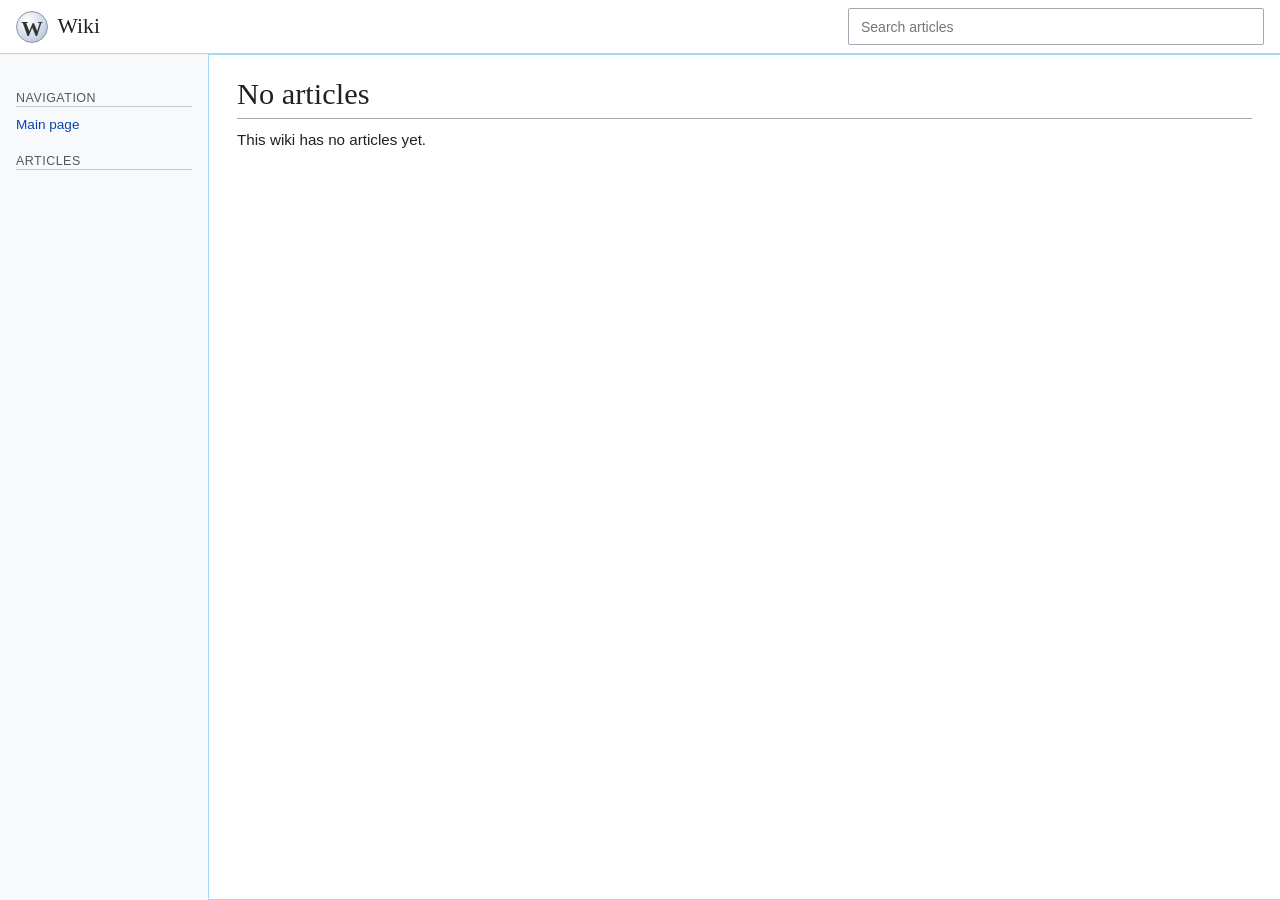
==== assets/page/index.html @ 4450c96b "first commit" ====
<!DOCTYPE html>
<html lang="en">
<head>
  <meta charset="utf-8">
  <meta name="viewport" content="width=device-width, initial-scale=1">
  <title>Article</title>
  <link rel="stylesheet" href="index.css">
</head>
<body>
  <header class="wk-header">
    <a class="wk-logo" href="../index.html"><span class="wk-globe">W</span><span id="site-title">Wiki</span></a>
    <div class="wk-search">
      <input id="search" type="search" placeholder="Search articles" autocomplete="off">
      <div id="search-results" class="search-results"></div>
    </div>
  </header>

  <div class="wk-layout">
    <nav class="wk-sidebar">
      <h3>Navigation</h3>
      <ul><li><a href="../index.html">Main page</a></li></ul>
      <h3>Articles</h3>
      <ul id="sidebar-list"></ul>
    </nav>

    <main class="wk-main">
      <article id="article">
        <h1 id="firstHeading"></h1>
        <div id="content" class="mw-body-content"><p class="muted">Loading...</p></div>
      </article>
    </main>
  </div>

  <script src="index.js"></script>
</body>
</html>
---- assets/page/index.css ----
@import url("../index.css");

/* ==========================================================================
   Article styles (Wikipedia-like). Shared base styles live in ../index.css.
   ========================================================================== */

.mw-body-content { font-size: 0.95rem; line-height: 1.65; }
.mw-body-content p { margin: 0.5em 0 0.9em; }

.mw-body-content h2 {
  font-family: var(--serif); font-size: 1.55rem;
  margin: 1.2em 0 0.4em; padding-bottom: 0.15em;
  border-bottom: 1px solid var(--border); clear: both;
}
.mw-body-content h3 { font-size: 1.2rem; font-weight: bold; margin: 1em 0 0.3em; }
.mw-body-content h4 { font-size: 1.05rem; font-weight: bold; margin: 1em 0 0.3em; }
.mw-body-content h5, .mw-body-content h6 { font-size: 0.95rem; font-weight: bold; margin: 1em 0 0.3em; }
.mw-body-content h2 .anchor, .mw-body-content h3 .anchor, .mw-body-content h4 .anchor {
  margin-left: 0.4em; font-size: 0.7em; color: var(--border); visibility: hidden;
}
.mw-body-content h2:hover .anchor, .mw-body-content h3:hover .anchor, .mw-body-content h4:hover .anchor { visibility: visible; }

.mw-body-content ul, .mw-body-content ol { margin: 0.3em 0 0.5em 1.6em; padding: 0; }
.mw-body-content li { margin-bottom: 0.25em; }
.mw-body-content blockquote {
  margin: 1em 2em; padding: 0.4em 1em; border-left: 3px solid var(--border);
  color: var(--muted); background: var(--bg);
}
.mw-body-content hr { border: 0; border-top: 1px solid var(--border); margin: 1.2em 0; }
.mw-body-content code {
  font-family: var(--mono); font-size: 0.88em;
  background: #f1f3f5; border: 1px solid #e3e6ea; border-radius: 2px; padding: 0 0.3em;
}
.mw-body-content pre.plain-code {
  background: #f8f9fa; border: 1px solid var(--border-soft); padding: 0.8em 1em;
  overflow: auto; line-height: 1.45;
}
.mw-body-content pre.plain-code code { background: none; border: 0; padding: 0; }
.mw-body-content img, .mw-body-content video { max-width: 100%; height: auto; }

/* ---------- table of contents ---------- */
.toc {
  display: table; background: var(--bg); border: 1px solid var(--border);
  padding: 0.6em 1em 0.6em 0.8em; margin: 0.5em 0 1em; font-size: 0.9rem; clear: both;
}
.toc-title { font-weight: bold; text-align: center; margin-bottom: 0.3em; }
.toc ul { list-style: none; margin: 0; padding-left: 1.2em; }
.toc > ul { padding-left: 0; }
.toc li { margin: 0.1em 0; }
.toc .tocnum { color: var(--muted); margin-right: 0.4em; }

/* ---------- figures ---------- */
figure.thumb {
  background: var(--bg); border: 1px solid var(--border-soft);
  padding: 3px; margin: 0.4em 0 1.2em; font-size: 0.85rem; max-width: 100%;
}
figure.thumb img, figure.thumb video { display: block; width: 100%; }
figure.thumb iframe { display: block; width: 100%; aspect-ratio: 16 / 9; border: 0; }
figure.thumb figcaption { padding: 4px 6px 3px; color: var(--text); }
figure.tright { float: right; clear: right; margin-left: 1.4em; }
figure.tleft { float: left; clear: left; margin-right: 1.4em; }
figure.tcenter { display: table; margin-left: auto; margin-right: auto; clear: both; }
figure.tnone { display: table; }

/* ---------- infobox ---------- */
.infobox {
  float: right; clear: right; width: 22em; max-width: 100%;
  margin: 0.4em 0 1em 1.4em; border: 1px solid var(--border);
  background: var(--bg); font-size: 0.85rem; line-height: 1.45;
}
.infobox .ib-title {
  background: #cedff2; text-align: center; font-weight: bold;
  font-size: 1.1rem; padding: 0.4em 0.6em;
}
.infobox .ib-image { text-align: center; padding: 0.5em; }
.infobox table { width: 100%; border-collapse: collapse; }
.infobox th { text-align: left; vertical-align: top; padding: 0.3em 0.6em; width: 38%; background: #eaf3ff; }
.infobox td { padding: 0.3em 0.6em; vertical-align: top; }
.infobox tr + tr th, .infobox tr + tr td { border-top: 1px solid var(--border-soft); }

/* ---------- callouts ---------- */
.callout { margin: 1em 0; padding: 0.6em 1em; border: 1px solid var(--border-soft); border-left-width: 6px; background: var(--bg); clear: both; }
.callout > :first-child { margin-top: 0; }
.callout > :last-child { margin-bottom: 0; }
.callout.note { border-left-color: #36c; background: #eaf3ff; }
.callout.tip { border-left-color: #14866d; background: #e6f6f1; }
.callout.warning { border-left-color: #fc3; background: #fef6e7; }

/* ---------- static tables ---------- */
.table-wrap { overflow-x: auto; margin: 1em 0; clear: both; }
table.wikitable {
  border-collapse: collapse; background: var(--bg); color: var(--text);
  border: 1px solid var(--border);
}
table.wikitable th, table.wikitable td { border: 1px solid var(--border); padding: 0.3em 0.6em; }
table.wikitable th { background: var(--panel); text-align: center; }

/* ---------- math ---------- */
.math-block { margin: 0.8em 0; overflow-x: auto; overflow-y: hidden; text-align: center; clear: both; }

/* ---------- footnotes ---------- */
sup.fnref { line-height: 0; font-size: 0.75em; }
sup.fnref a { color: var(--link); padding: 0 1px; }
.references { font-size: 0.88rem; margin-left: 1.8em; }
.references li:target, sup.fnref:target { background: #eaf3ff; }
.references .backlink a { color: var(--link); margin-right: 0.4em; font-weight: bold; }

/* ---------- widget shells ---------- */
.cw, .sheet, .map-widget, .desmos-widget, .model-widget { clear: both; margin: 1em 0; }
.widget-note { font-size: 0.8rem; color: var(--muted); padding: 0.3em 0.2em; }
.widget-loading { padding: 1em; color: var(--muted); }

/* ---------- code windows ---------- */
.cw { border: 1px solid var(--border); background: #fff; }
.cw-bar {
  display: flex; align-items: center; gap: 0.5rem;
  padding: 0.3rem 0.6rem; background: var(--panel); border-bottom: 1px solid var(--border);
}
.cw-lang { font-weight: bold; font-size: 0.82rem; }
.cw-tag { font-size: 0.72rem; color: var(--muted); border: 1px solid var(--border); padding: 0 0.35rem; border-radius: 2px; background: #fff; }
.cw-spacer { flex: 1; }
.cw button, .sheet button {
  font: inherit; font-size: 0.82rem; padding: 0.2rem 0.8rem; cursor: pointer;
  background: #f8f9fa; border: 1px solid var(--border); border-radius: 2px; color: var(--text);
}
.cw button:hover, .sheet button:hover { background: #fff; border-color: var(--accent); }
.cw button.run { background: #36c; color: #fff; border-color: #2a4b8d; }
.cw button.run:hover { background: #447ff5; }
.cw button:disabled { opacity: 0.55; cursor: progress; }
.cw .CodeMirror, .cw textarea.cw-fallback {
  height: auto; font-family: var(--mono); font-size: 13px; line-height: 1.45;
  border: 0;
}
.cw textarea.cw-fallback { width: 100%; min-height: 9em; padding: 0.6em; resize: vertical; display: block; }
.cw .CodeMirror-scroll { max-height: 32em; }
.cw-out { border-top: 1px solid var(--border); background: #fbfbfb; }
.cw-canvas-wrap { padding: 0.5rem; text-align: center; border-bottom: 1px solid var(--border-soft); background: #eef0f3; }
.cw-canvas-wrap canvas { background: #fff; max-width: 100%; border: 1px solid var(--border); }
.cw-console {
  margin: 0; padding: 0.5rem 0.75rem; min-height: 2.4em; max-height: 16em; overflow: auto;
  font-family: var(--mono); font-size: 12.5px; white-space: pre-wrap; word-break: break-word;
}
.cw-console .err { color: #b32424; }
.cw-console .dim { color: var(--muted); }

/* ---------- interactive spreadsheet ---------- */
.sheet { border: 1px solid var(--border); background: #fff; }
.sheet-scroll { overflow: auto; max-height: 30em; }
table.sheet-table { border-collapse: collapse; font-size: 0.85rem; min-width: 100%; }
table.sheet-table th {
  background: var(--panel); border: 1px solid var(--border-soft); font-weight: normal;
  padding: 0.15em 0.6em; color: var(--muted); position: sticky; top: 0; z-index: 1; min-width: 2.2em;
}
table.sheet-table tbody th { position: static; left: 0; text-align: center; }
table.sheet-table td { border: 1px solid var(--border-soft); padding: 0; }
table.sheet-table input {
  width: 100%; min-width: 6.5em; border: 0; padding: 0.25em 0.5em; font: inherit; background: transparent;
}
table.sheet-table input:focus { outline: 2px solid var(--accent); outline-offset: -2px; background: #fff; }
table.sheet-table input.num { text-align: right; }
table.sheet-table input.err { color: #b32424; }
.sheet-bar { display: flex; flex-wrap: wrap; align-items: center; gap: 0.4rem; padding: 0.35rem 0.6rem; background: var(--panel); border-top: 1px solid var(--border); }
.sheet-bar .widget-note { flex: 1; min-width: 12em; }

/* ---------- map / desmos / model ---------- */
.map-widget .map-canvas, .desmos-widget .desmos-canvas { width: 100%; border: 1px solid var(--border); background: #eef0f3; }
model-viewer { width: 100%; background: linear-gradient(#f4f6f9, #dfe5ee); border: 1px solid var(--border); --poster-color: transparent; }

@media (max-width: 800px) {
  figure.tright, figure.tleft, .infobox { float: none; margin-left: 0; margin-right: 0; width: 100%; }
}
@media print {
  .wk-header, .wk-sidebar, .cw-bar button { display: none; }
  .wk-main { border: 0; }
}
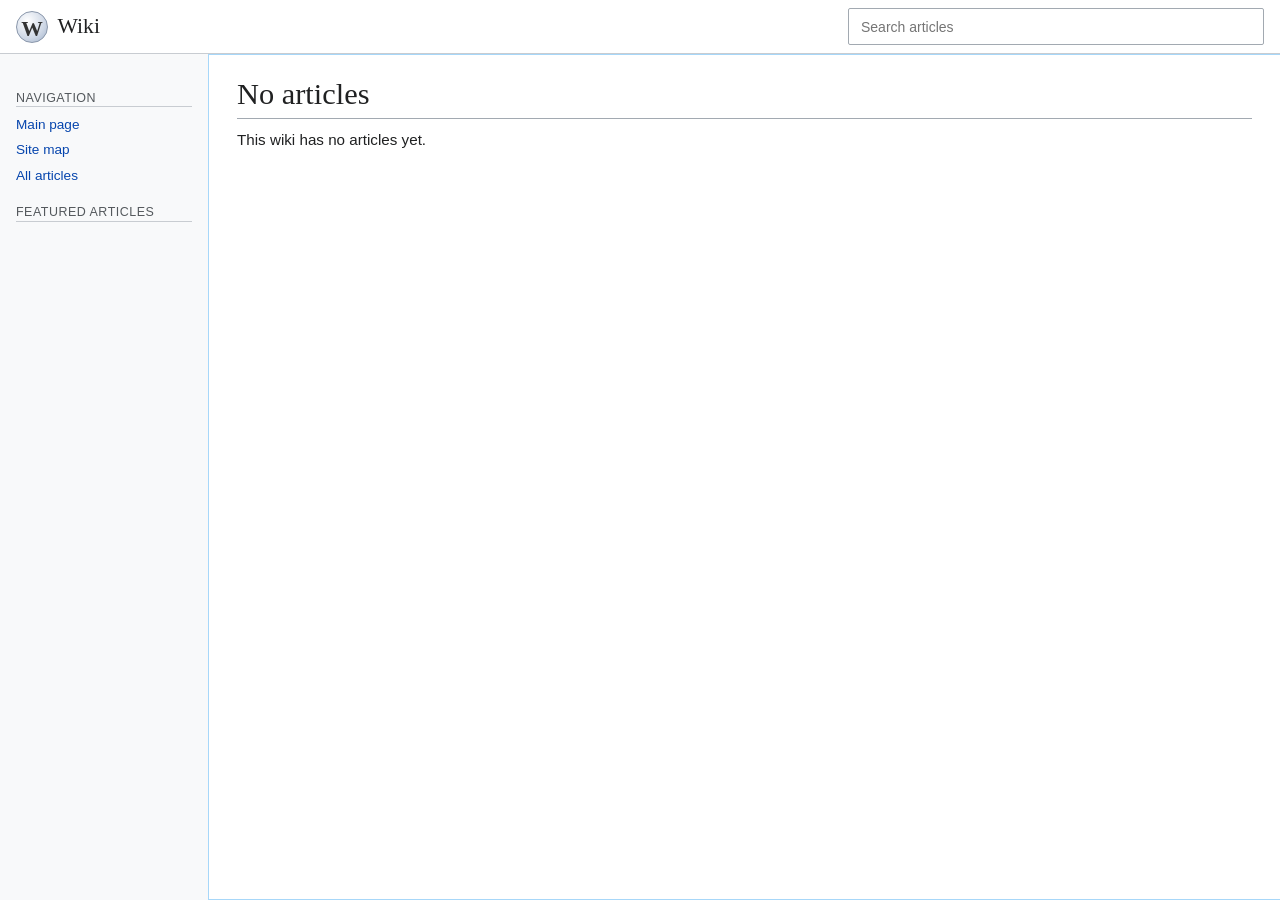
==== commit 352262c8: "added default pics" ====
--- a/assets/page/index.html
+++ b/assets/page/index.html
@@ -18,8 +18,12 @@
   <div class="wk-layout">
     <nav class="wk-sidebar">
       <h3>Navigation</h3>
-      <ul><li><a href="../index.html">Main page</a></li></ul>
-      <h3>Articles</h3>
+      <ul>
+        <li><a href="../index.html">Main page</a></li>
+        <li><a href="../index.html#map">Site map</a></li>
+        <li><a href="../index.html#all">All articles</a></li>
+      </ul>
+      <h3>Featured articles</h3>
       <ul id="sidebar-list"></ul>
     </nav>
 
--- a/assets/page/index.css
+++ b/assets/page/index.css
@@ -166,6 +166,94 @@
 .map-widget .map-canvas, .desmos-widget .desmos-canvas { width: 100%; border: 1px solid var(--border); background: #eef0f3; }
 model-viewer { width: 100%; background: linear-gradient(#f4f6f9, #dfe5ee); border: 1px solid var(--border); --poster-color: transparent; }
 
+/* static maps are a fixed picture */
+.map-widget .map-static, .map-widget .map-static .leaflet-container { cursor: default; }
+
+/* ---------- audio player ---------- */
+.audio-widget { clear: both; margin: 1em 0; max-width: 26rem; padding: 0.5rem 0.7rem; border: 1px solid var(--border); background: var(--bg); }
+.audio-widget .au-title { font-size: 0.9rem; font-weight: bold; margin-bottom: 0.3rem; }
+.audio-widget audio { display: block; width: 100%; height: 2.4rem; }
+
+/* ---------- timelines ---------- */
+.timeline-widget { clear: both; margin: 1em 0; }
+.tl-static { list-style: none; margin: 0 0 0 0.7rem; padding: 0 0 0 0.4rem; border-left: 3px solid var(--accent); }
+.tl-static li { position: relative; display: flex; gap: 0.9rem; padding: 0.35rem 0 0.35rem 1rem; }
+.tl-static li::before {
+  content: ""; position: absolute; left: -0.62rem; top: 0.8rem; width: 0.7rem; height: 0.7rem;
+  border-radius: 50%; background: #fff; border: 2px solid var(--accent);
+}
+.tl-static .tl-date { flex: none; min-width: 6.5rem; color: var(--muted); font-size: 0.85rem; padding-top: 0.1rem; }
+.tl-static .tl-body p { margin: 0.1rem 0 0; }
+.timeline-widget:not(.tl-plain) { border: 1px solid var(--border); background: #fff; }
+.tl-viewport { overflow-x: auto; overflow-y: hidden; cursor: grab; background: var(--bg); outline-offset: -2px; }
+.tl-viewport.dragging { cursor: grabbing; user-select: none; }
+.tl-viewport:focus-visible { outline: 2px solid var(--accent); }
+.tl-track { position: relative; height: 300px; min-width: 100%; }
+.tl-axis { position: absolute; left: 0; right: 0; top: 50%; height: 3px; margin-top: -1px; background: var(--accent); opacity: 0.55; }
+.tl-marker {
+  position: absolute; top: 50%; width: 16px; height: 16px; margin: -8px 0 0 -8px; padding: 0; border: 0; background: none; font: inherit; color: var(--text); cursor: pointer;
+}
+.tl-dot {
+  position: absolute; left: 0; top: 0; width: 16px; height: 16px; border-radius: 50%;
+  background: #fff; border: 3px solid var(--accent); box-sizing: border-box; transition: transform .12s, background .12s;
+}
+.tl-marker:hover .tl-dot { transform: scale(1.25); }
+.tl-marker.active .tl-dot { background: var(--accent); transform: scale(1.35); }
+.tl-marker:focus-visible { outline: none; }
+.tl-marker:focus-visible .tl-dot { outline: 2px solid #d33; outline-offset: 2px; }
+.tl-card {
+  position: absolute; left: -58px; width: 132px; display: flex; flex-direction: column; gap: 0.05rem; padding: 0.25rem 0.4rem;
+  text-align: center; font-size: 0.78rem; line-height: 1.25; background: #fff; border: 1px solid var(--border-soft); border-radius: 3px;
+}
+.tl-card::after { content: ""; position: absolute; left: 50%; width: 1px; background: var(--border); height: 0; }
+.tl-marker.up .tl-card { bottom: 24px; }
+.tl-marker.down .tl-card { top: 24px; }
+.tl-marker.up.far .tl-card { bottom: 86px; }
+.tl-marker.down.far .tl-card { top: 86px; }
+.tl-marker.up .tl-card::after { top: 100%; }
+.tl-marker.down .tl-card::after { bottom: 100%; }
+.tl-marker.far .tl-card::after { height: 62px; }
+.tl-marker.active .tl-card { border-color: var(--accent); box-shadow: 0 0 0 1px var(--accent); }
+.tl-card .tl-date { color: var(--muted); font-size: 0.72rem; }
+.tl-card .tl-name { font-weight: bold; overflow-wrap: anywhere; display: -webkit-box; -webkit-line-clamp: 2; -webkit-box-orient: vertical; overflow: hidden; }
+.tl-detail { padding: 0.6rem 0.9rem; border-top: 1px solid var(--border-soft); min-height: 5.2rem; }
+.tl-detail-date { color: var(--muted); font-size: 0.82rem; }
+.tl-detail-title { margin: 0.1rem 0 0.2rem; font-family: var(--serif); font-size: 1.15rem; font-weight: normal; }
+.tl-detail-text { font-size: 0.92rem; }
+.tl-nav { display: flex; flex-wrap: wrap; align-items: center; gap: 0.5rem; padding: 0.35rem 0.6rem; background: var(--panel); border-top: 1px solid var(--border); }
+.tl-nav button {
+  font: inherit; font-size: 0.82rem; padding: 0.2rem 0.8rem; cursor: pointer;
+  background: #f8f9fa; border: 1px solid var(--border); border-radius: 2px; color: var(--text);
+}
+.tl-nav button:hover:not(:disabled) { background: #fff; border-color: var(--accent); }
+.tl-nav button:disabled { opacity: 0.5; cursor: default; }
+.tl-count { font-size: 0.82rem; color: var(--muted); min-width: 3.5rem; text-align: center; }
+.tl-nav .widget-note { flex: 1; min-width: 12em; }
+
+/* ---------- CSV search ---------- */
+.csv-widget { clear: both; margin: 1em 0; }
+.csvs { border: 1px solid var(--border); background: #fff; }
+.csvs-top { display: flex; flex-wrap: wrap; align-items: center; gap: 0.5rem; padding: 0.4rem 0.6rem; background: var(--panel); border-bottom: 1px solid var(--border); }
+.csvs-top .csvs-all { flex: 1; min-width: 12rem; max-width: 26rem; }
+.csvs-count { font-size: 0.82rem; color: var(--muted); margin-left: auto; }
+.csvs input[type=search] { font: inherit; font-size: 0.85rem; padding: 0.25rem 0.5rem; border: 1px solid var(--border); border-radius: 2px; background: #fff; width: 100%; }
+.csvs input[type=search]:focus { outline: 2px solid var(--accent); outline-offset: -1px; border-color: var(--accent); }
+.csvs button { font: inherit; font-size: 0.82rem; padding: 0.2rem 0.8rem; cursor: pointer; background: #f8f9fa; border: 1px solid var(--border); border-radius: 2px; color: var(--text); }
+.csvs button:hover { background: #fff; border-color: var(--accent); }
+.csvs-scroll { overflow: auto; }
+table.csvs-table { border-collapse: collapse; width: 100%; font-size: 0.88rem; }
+.csvs-table th, .csvs-table td { border: 1px solid var(--border-soft); padding: 0.25em 0.6em; text-align: left; }
+.csvs-table thead th { background: var(--panel); position: sticky; z-index: 1; }
+.csvs-heads th { top: 0; cursor: pointer; user-select: none; white-space: nowrap; }
+.csvs-heads th:hover { background: #dfe3ea; }
+.csvs-filters th { top: 2.1em; padding: 0.2em 0.3em; font-weight: normal; }
+.csvs-table .num { text-align: right; font-variant-numeric: tabular-nums; }
+.csvs-table tbody tr:nth-child(even) { background: #f8f9fa; }
+.csvs-none { text-align: center !important; color: var(--muted); padding: 1em !important; }
+.csvs-more { padding: 0.3rem 0.6rem; }
+.csvs-more:empty { display: none; }
+.csvs > .widget-note { padding: 0.35rem 0.6rem; border-top: 1px solid var(--border-soft); }
+
 @media (max-width: 800px) {
   figure.tright, figure.tleft, .infobox { float: none; margin-left: 0; margin-right: 0; width: 100%; }
 }
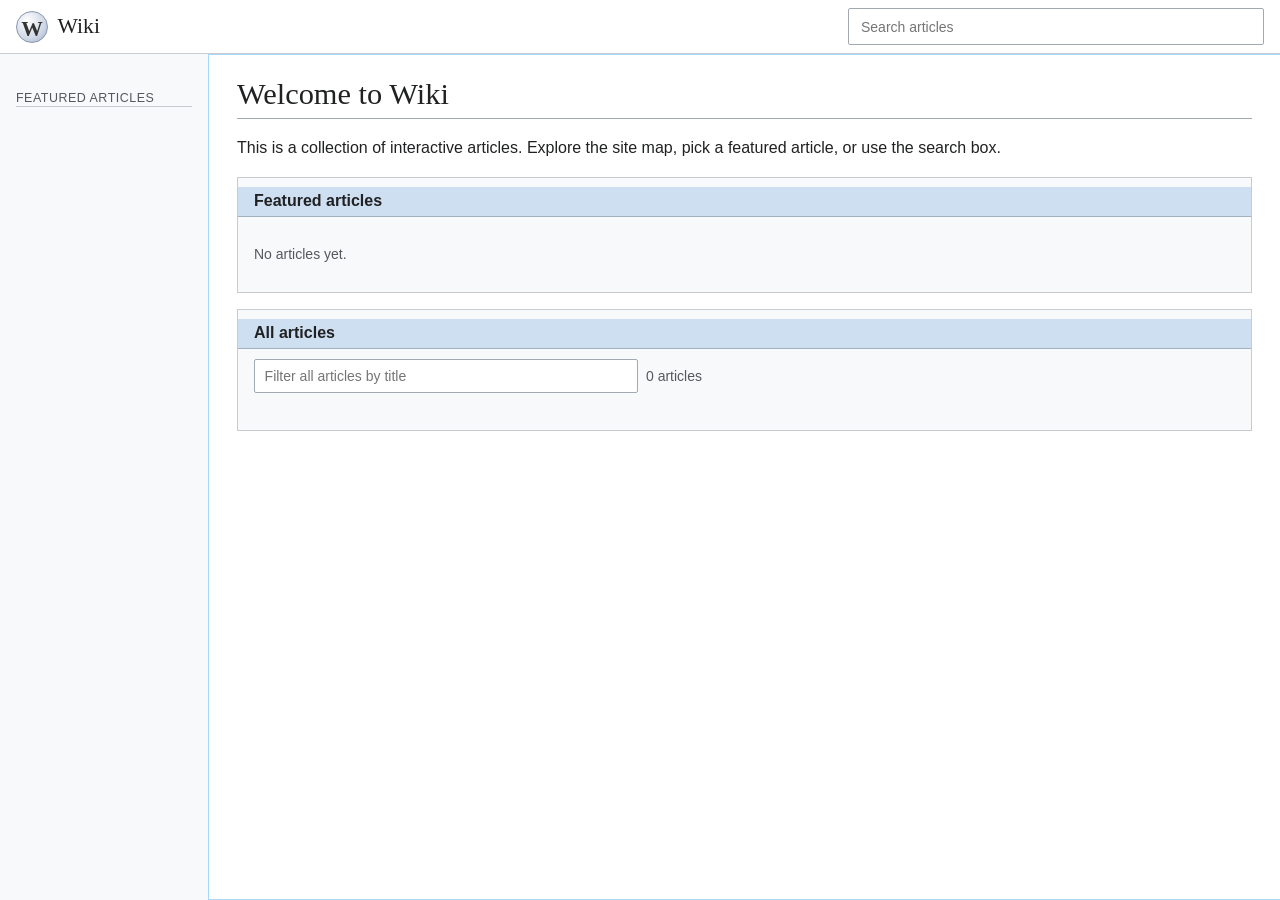
==== commit 57c6e724: "changed logo" ====
--- a/assets/page/index.html
+++ b/assets/page/index.html
@@ -4,11 +4,12 @@
   <meta charset="utf-8">
   <meta name="viewport" content="width=device-width, initial-scale=1">
   <title>Article</title>
+  <link rel="icon" id="favicon" href="data:,">
   <link rel="stylesheet" href="index.css">
 </head>
 <body>
   <header class="wk-header">
-    <a class="wk-logo" href="../index.html"><span class="wk-globe">W</span><span id="site-title">Wiki</span></a>
+    <a class="wk-logo" href="../index.html"><img id="site-logo" class="wk-logo-img" alt="" hidden><span id="site-globe" class="wk-globe">W</span><span id="site-title">Wiki</span></a>
     <div class="wk-search">
       <input id="search" type="search" placeholder="Search articles" autocomplete="off">
       <div id="search-results" class="search-results"></div>
@@ -17,12 +18,6 @@
 
   <div class="wk-layout">
     <nav class="wk-sidebar">
-      <h3>Navigation</h3>
-      <ul>
-        <li><a href="../index.html">Main page</a></li>
-        <li><a href="../index.html#map">Site map</a></li>
-        <li><a href="../index.html#all">All articles</a></li>
-      </ul>
       <h3>Featured articles</h3>
       <ul id="sidebar-list"></ul>
     </nav>
